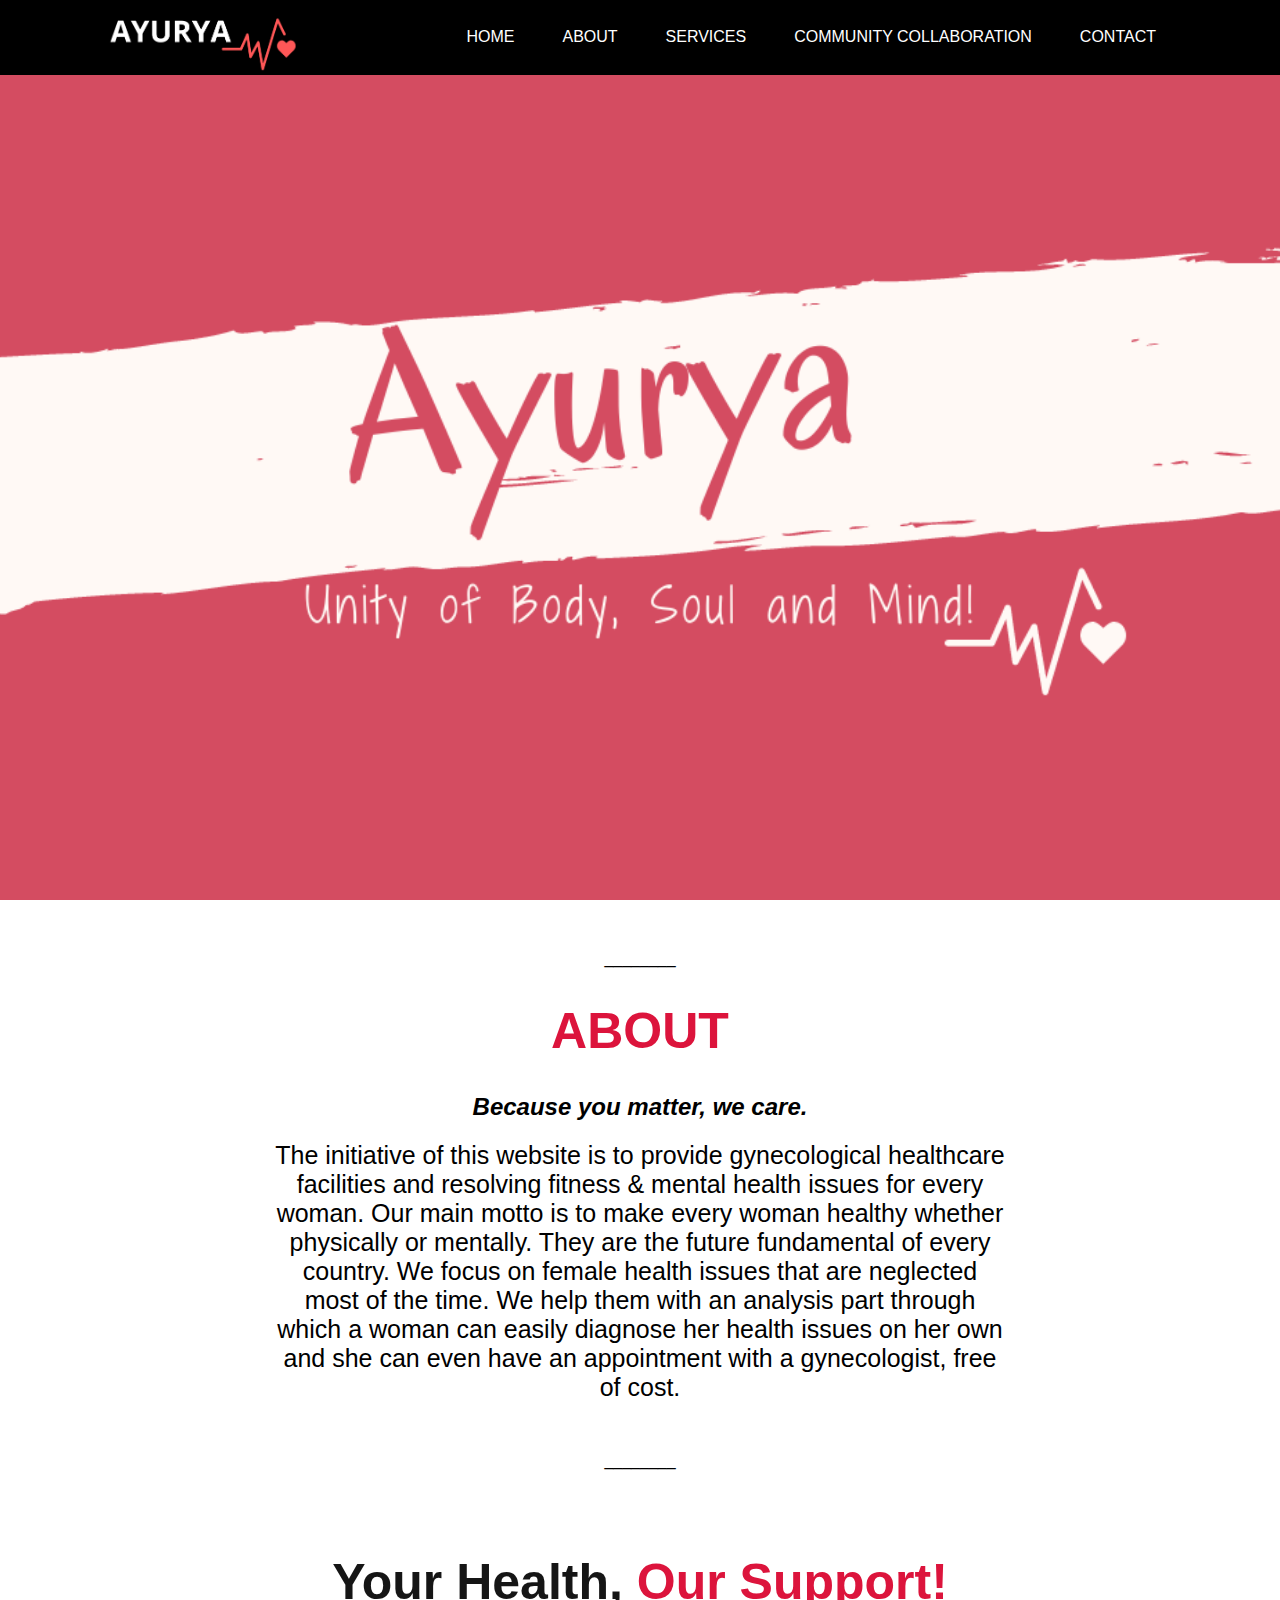
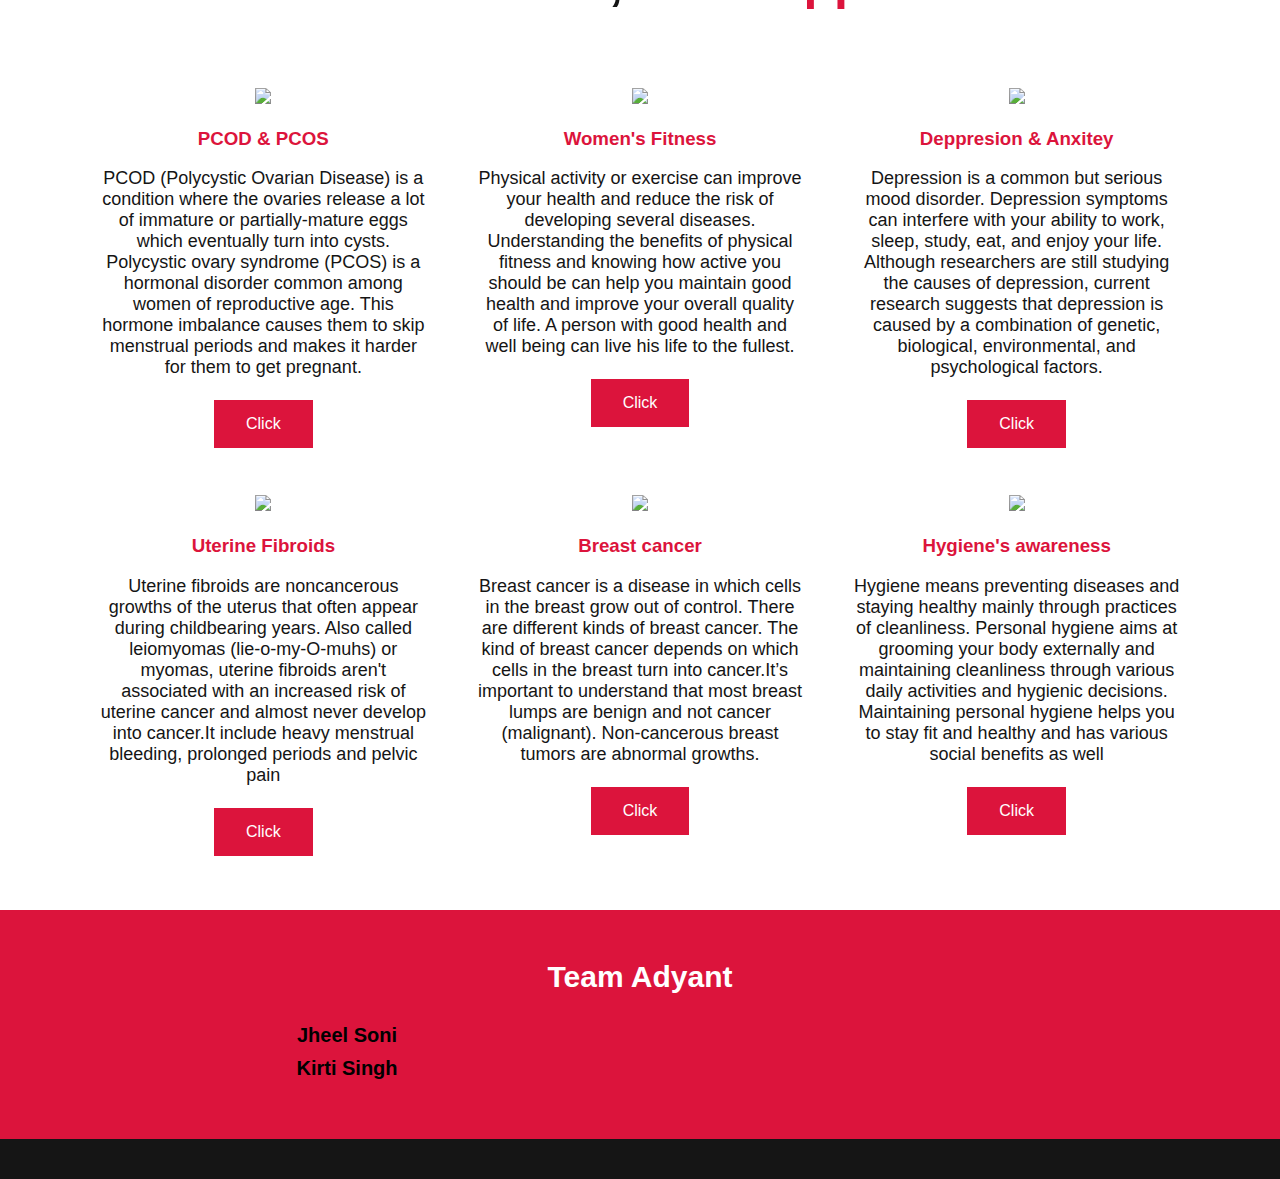
==== index.html @ 2e4d1632 "Add files via upload" ====
<!DOCTYPE html>
<html>

<head>
    <meta charset="utf-8" />
    <meta http-equiv="X-UA-Compatible" content="IE=edge">
    <title>NIROGYA</title>

    <meta name="viewport" content="width=device-width, initial-scale=1">
    <link rel="stylesheet" type="text/css" media="screen" href="main.css" />
    <link rel="stylesheet" href="https://use.fontawesome.com/releases/v5.3.1/css/all.css" integrity="sha384-mzrmE5qonljUremFsqc01SB46JvROS7bZs3IO2EmfFsd15uHvIt+Y8vEf7N7fWAU" crossorigin="anonymous">
    <script src="https://code.jquery.com/jquery-3.3.1.min.js"></script>
    <script src="js/main.js"></script>
    <link rel="shortcut icon" type="image/x-icon" href="heart.png">

</head>

<body>
    <div class="wrapper">

        <nav class="navbar">
            <div class="menu-btn" onclick="openSidebar()">
                <div class="btn-line"></div>
                <div class="btn-line"></div>
                <div class="btn-line"></div>
            </div>
            <a class="brand-logo"><img src="NIROGYA (1).png"></a>
            <ul class="nav-link">
                <li><a href="#">Home</a></li>
                <li><a href="#jheel">About</a></li>
                <li><a href="#ser">Services</a></li>
                <li><a href="https://forms.gle/XRRn3hAV5L69De619">Community Collaboration</a></li>
                <li><a href="#Adyant">Contact</a></li>
            </ul>

            <ul class="sidebar" id="sidebar">
                <div class="close" onclick="closeSidebar()">
                    &times;
                </div>
                <li><a href="#">Home</a></li>
                <li><a href="#jheel">About</a></li>
                <li><a href="#ser">Services</a></li>
                <li><a href="https://forms.gle/XRRn3hAV5L69De619">Community Collaboration</a></li>
                <li><a href="#Adyant">Contact</a></li>

            </ul>
        </nav>
        <div class="header-content">
            <h1></h1>
            <p>
            </p>

        </div>

        <header class="header-container">
        </header>


        <div class="about">
            <div style="text-align: center; padding-top: 50px;" id="jheel">________</div>
            <h1>ABOUT</h1>
            <div class="content">
                <h2><em>Because you matter, we care.</em></h2>
                <p class="imp">The initiative of this website is to provide gynecological healthcare facilities and resolving fitness & mental health issues for every woman. Our main motto is to make every woman healthy whether physically or mentally. They are the future
                    fundamental of every country. We focus on female health issues that are neglected most of the time. We help them with an analysis part through which a woman can easily diagnose her health issues on her own and she can even have an
                    appointment with a gynecologist, free of cost.</p>
            </div>

        </div>

        <div style="text-align: center; padding-top: 50px;" id="ser">________</div>
        <section class="sec1">
            <h1>Your Health, <span class="primary-color">Our Support!</span></h1>
            <div class="card1">
                <p><img src="https://img.icons8.com/ios-glyphs/64/000000/periods.png" /></p>
                <h3>PCOD & PCOS</h3>
                <p>PCOD (Polycystic Ovarian Disease) is a condition where the ovaries release a lot of immature or partially-mature eggs which eventually turn into cysts.<br>Polycystic ovary syndrome (PCOS) is a hormonal disorder common among women of reproductive
                    age. This hormone imbalance causes them to skip menstrual periods and makes it harder for them to get pregnant.
                </p>
                <a href="pcod/index.html"><button class="button">Click</button></a>
            </div>
            <div class="card2">
                <p><img src="https://img.icons8.com/wired/64/000000/girl-running.png" /></p>
                <h3>Women's Fitness</h3>
                <p>Physical activity or exercise can improve your health and reduce the risk of developing several diseases.<br>Understanding the benefits of physical fitness and knowing how active you should be can help you maintain good health and improve
                    your overall quality of life. A person with good health and well being can live his life to the fullest.</p>
                <a href="fit/ut/uf.html"><button class="button">Click</button></a>
            </div>
            <div class="card3">
                <p><img src="https://img.icons8.com/dotty/64/000000/depression.png" /></p>
                <h3>Deppresion & Anxitey</h3>
                <p>Depression is a common but serious mood disorder. Depression symptoms can interfere with your ability to work, sleep, study, eat, and enjoy your life. Although researchers are still studying the causes of depression, current research suggests
                    that depression is caused by a combination of genetic, biological, environmental, and psychological factors.
                </p>
                <a href="https://forms.gle/AT78fnuzaPmmdn5RA"><button class="button">Click</button></a>
            </div>
            <div class="card4">
                <p><img src="https://img.icons8.com/ios-filled/64/000000/uterus.png" /></p>
                <h3>Uterine Fibroids</h3>
                <p>Uterine fibroids are noncancerous growths of the uterus that often appear during childbearing years. Also called leiomyomas (lie-o-my-O-muhs) or myomas, uterine fibroids aren't associated with an increased risk of uterine cancer and almost
                    never develop into cancer.It include heavy menstrual bleeding, prolonged periods and pelvic pain</p>
                <a href="ut/uf.html"><button class="button">Click</button></a>
            </div>
            <div class="card5">
                <p><img src="https://img.icons8.com/fluent-systems-regular/63/000000/cancer-ribbon.png" /></p>
                <h3>Breast cancer</h3>
                <p>Breast cancer is a disease in which cells in the breast grow out of control. There are different kinds of breast cancer. The kind of breast cancer depends on which cells in the breast turn into cancer.It’s important to understand that
                    most breast lumps are benign and not cancer (malignant). Non-cancerous breast tumors are abnormal growths.
                </p>
                <a href="breast/bc.html"><button class="button">Click</button></a>
            </div>
            <div class="card6">
                <p><img src="https://img.icons8.com/pastel-glyph/64/000000/spa-care.png" /></p>
                <h3>Hygiene's awareness</h3>
                <p>Hygiene means preventing diseases and staying healthy mainly through practices of cleanliness. Personal hygiene aims at grooming your body externally and maintaining cleanliness through various daily activities and hygienic decisions.
                    Maintaining personal hygiene helps you to stay fit and healthy and has various social benefits as well
                </p>
                <a href="https://forms.gle/kfnBsjyQ5kR57PAd7"><button class="button">Click</button></a>
            </div>
        </section>
        <section class="sec2">
            <div class="team" id="Adyant">
                <p><b>Team Adyant</b></p>
                <ul class="fa-ul">
                    <h3>
                        <div class="grid-container" style="align-items: center;">
                            <div class="grid-item">Jheel Soni</div>
                            <div class="grid-item"><a href="https://www.linkedin.com/in/jheel-soni/"><i class="fab fa-linkedin fa-2x fa-fw"></i></a></div>
                            <div class="grid-item"><a href="https://github.com/jheel05"><i class="fab fa-github fa-2x fa-fw"></i></a></div>

                            <div class="grid-item">Kirti Singh</div>
                            <div class="grid-item"><a href="https://www.linkedin.com/in/kirtisingh2203/"><i class="fab fa-linkedin fa-2x fa-fw"></i></a></div>
                            <div class="grid-item"><a href="https://github.com/KS-bit"><i class="fab fa-github fa-2x fa-fw"></i></a></div>

                        </div>
                    </h3>
                </ul>
            </div>

        </section>
        <footer class="footer-container">


        </footer>
    </div>
</body>

</html>
---- main.css ----
body {
    font-family: -apple-system, BlinkMacSystemFont, "Segoe UI", Roboto, Oxygen, Ubuntu, Cantarell, "Open Sans", "Helvetica Neue", sans-serif;
    margin: 0;
    padding: 0;
}

.primary-color {
    color: crimson;
}

.secondary-color {
    color: #151515;
}

nav.navbar {
    position: fixed;
    top: 0;
    left: 0;
    width: 100%;
    height: 75px;
    padding: 12px 100px;
    box-sizing: border-box;
    z-index: 3;
    transition: all 0.5s ease-out;
    background-color: #000000;
}

nav.navbar.black {
    background: #000000;
    transition: all 0.5s ease-out;
}

nav.navbar .nav-logo {
    color: white;
    font-size: 25px;
    font-weight: 500;
    text-transform: uppercase;
    line-height: 50px;
    float: left;
}

nav.navbar ul.nav-link {
    float: right;
    list-style: none;
    display: flex;
    margin: 0;
    padding: 0;
}

nav.navbar ul.nav-link li a {
    padding: 12px 24px;
    line-height: 50px;
    color: white;
    font-weight: 500;
    text-transform: uppercase;
    text-decoration: none;
}

nav.navbar ul.nav-link li a.active {
    background: crimson;
    color: #fff;
    border-radius: 7px;
}

nav.navbar ul.nav-link li a.active:focus {
    outline: none;
}

nav.navbar ul.nav-link li a.active:hover {
    background: white;
    color: #000000;
    transition: all 0.5s ease-out;
}

nav.navbar ul.nav-link li a:hover {
    color: #D44C61;
    transition: all 0.5s ease-out;
}

header.header-container {
    background: url(kaju.png);
    background-size: cover;
    background-attachment: fixed;
    background-position: center;
    width: 100%;
    height: 100vh;
    z-index: -1;
}

ul.sidebar {
    background: #000000;
    position: fixed;
    top: 0;
    left: 0;
    height: 100%;
    width: 0;
    margin: 0;
    padding: 0;
    z-index: 3;
    overflow: hidden;
    transition: all 0.5s ease-out;
}

ul.sidebar.show {
    width: 100%;
    transition: all 0.5s ease-out;
}

ul.sidebar .close {
    float: right;
    margin: 8px 24px;
    color: crimson;
    font-size: 40px;
    cursor: pointer;
    transition: all 0.5s ease-out;
}

ul.sidebar li {
    clear: both;
    list-style: none;
    text-align: center;
    position: relative;
    top: 5vh;
}

ul.sidebar li a {
    color: #fff;
    text-decoration: none;
    padding: 16px 60px;
    line-height: 4;
    text-transform: uppercase;
    font-size: 16px;
    font-weight: 500;
    overflow: hidden;
    transition: all 0.5s ease-out;
}

ul.sidebar li a:hover {
    color: crimson;
}

.header-content {
    position: absolute;
    padding: 140px 100px;
    height: 100vh;
    text-align: left;
}

.header-content h1 {
    color: #fff;
    font-size: 70px;
    font-weight: 300;
    line-height: 30px;
}

.header-content p {
    font-size: 20px;
    color: #fff;
    margin-bottom: 40px;
}

.header-content a {
    background: crimson;
    color: #fff;
    border-radius: 7px;
    padding: 12px 24px;
    font-size: 20px;
    text-decoration: none;
    text-transform: uppercase;
}

.header-content a:hover {
    background: black;
    transition: all 0.5s ease-out;
}

section.sec1 {
    margin: 50px 100px;
    display: grid;
    grid-gap: 25px 50px;
    grid-template-columns: repeat(3, 1fr);
    grid-template-areas: "title title title" "card1 card2 card3" "card4 card5 card6";
    text-align: center;
}

section.sec1 .card1 h3,
section.sec1 .card2 h3,
section.sec1 .card3 h3,
section.sec1 .card4 h3,
section.sec1 .card5 h3,
section.sec1 .card6 h3 {
    color: crimson;
    text-align: center;
}

section.sec1 .card1 p,
section.sec1 .card2 p,
section.sec1 .card3 p,
section.sec1 .card4 p,
section.sec1 .card5 p,
section.sec1 .card6 p {
    text-align: center;
    font-size: 18px;
    font-weight: 500;
    color: #151515;
}

section.sec1 h1 {
    grid-area: title;
    text-align: center;
    color: #151515;
    font-size: 50px;
}

section.sec1 .card1 {
    grid-area: card1;
}

section.sec1 .card2 {
    grid-area: card2;
}

section.sec1 .card3 {
    grid-area: card3;
}

section.sec1 .card4 {
    grid-area: card4;
}

section.sec1 .card5 {
    grid-area: card5;
}

section.sec1 .card6 {
    grid-area: card6;
}

section.sec2 {
    background: crimson;
    text-align: center;
    padding: 20px 100px 40px;
}

section.sec2 p {
    color: #fff;
    font-size: 30px;
    font-weight: 500;
}

section.sec2 a {
    color: #fff;
}

section.sec2 a:hover {
    color: black;
}

section.sec2 {
    color: black;
}

section.sec2 .h3 {
    font-size: 30px;
}

footer.footer-container {
    background: #151515;
    padding: 20px 100px;
}

footer.footer-container p {
    color: #fff;
}

@media screen and (min-width: 769px) and (max-width: 1170px) {
    ul.sidebar {
        display: none;
    }
}

@media screen and (max-width: 768px) {
    nav.navbar {
        padding: 12px 50px;
        z-index: 1;
    }
    nav.navbar ul.nav-link {
        display: none;
    }
    nav.navbar .menu-btn {
        position: relative;
        right: 15px;
        top: 20px;
        width: 20px;
        float: right;
        cursor: pointer;
        transition: all 0.5s ease-out;
    }
    nav.navbar .menu-btn .btn-line {
        width: 100%;
        height: 2px;
        background: #fff;
        margin: 0 0 5px 0;
    }
    .header-content {
        padding: 100px 50px;
        text-align: center;
    }
    .header-content h1 {
        font-size: 45px;
    }
    .header-content p {
        font-size: 18px;
    }
    .header-content a {
        font-size: 18px;
    }
    section.sec1 {
        margin: 50px;
        grid-template-columns: repeat(2, 1fr);
        grid-template-areas: "title title" "card1 card2" "card3 card4" "card5 card6";
    }
    section.sec2 {
        padding: 20px 50px 40px;
    }
    section.sec2 i {
        font-size: 40px;
    }
    footer.footer-container {
        padding: 20px 50px;
    }
}

@media screen and (max-width: 500px) {
    section.sec1 {
        margin: 50px;
        grid-template-columns: repeat(1, 1fr);
        grid-template-areas: "title" "card1" "card2" "card3" "card4" "card5" "card6";
    }
    section.sec1 .card1 {
        grid-area: card1;
    }
    section.sec1 .card2 {
        grid-area: card2;
    }
    section.sec1 .card3 {
        grid-area: card3;
    }
    section.sec1 .card4 {
        grid-area: card4;
    }
    section.sec1 .card5 {
        grid-area: card5;
    }
    section.sec1 .card6 {
        grid-area: card6;
    }
    footer.footer-container p {
        text-align: center;
    }
}

.button {
    border: none;
    color: white;
    background-color: crimson;
    padding: 15px 32px;
    text-align: center;
    text-decoration: none;
    display: inline-block;
    font-size: 16px;
    margin: 4px 2px;
    cursor: pointer;
}

.button:hover {
    background-color: black;
}

.grid-container {
    display: grid;
    grid-template-columns: auto auto auto;
    grid-gap: 10px 10px;
    grid-column-gap: 0.1px;
    text-align: center;
}

.grid-item {
    font-size: 20px;
    text-align: center;
}

.brand-logo img {
    width: 200px;
}

.about h1 {
    font-size: 50px;
    color: crimson;
    text-align: center;
}

.content h2 {
    text-align: center;
}

.content p {
    text-align: center;
    font-size: 25px;
    justify-content: center;
    max-width: 730px;
    margin: 0 auto;
    float: none;
}
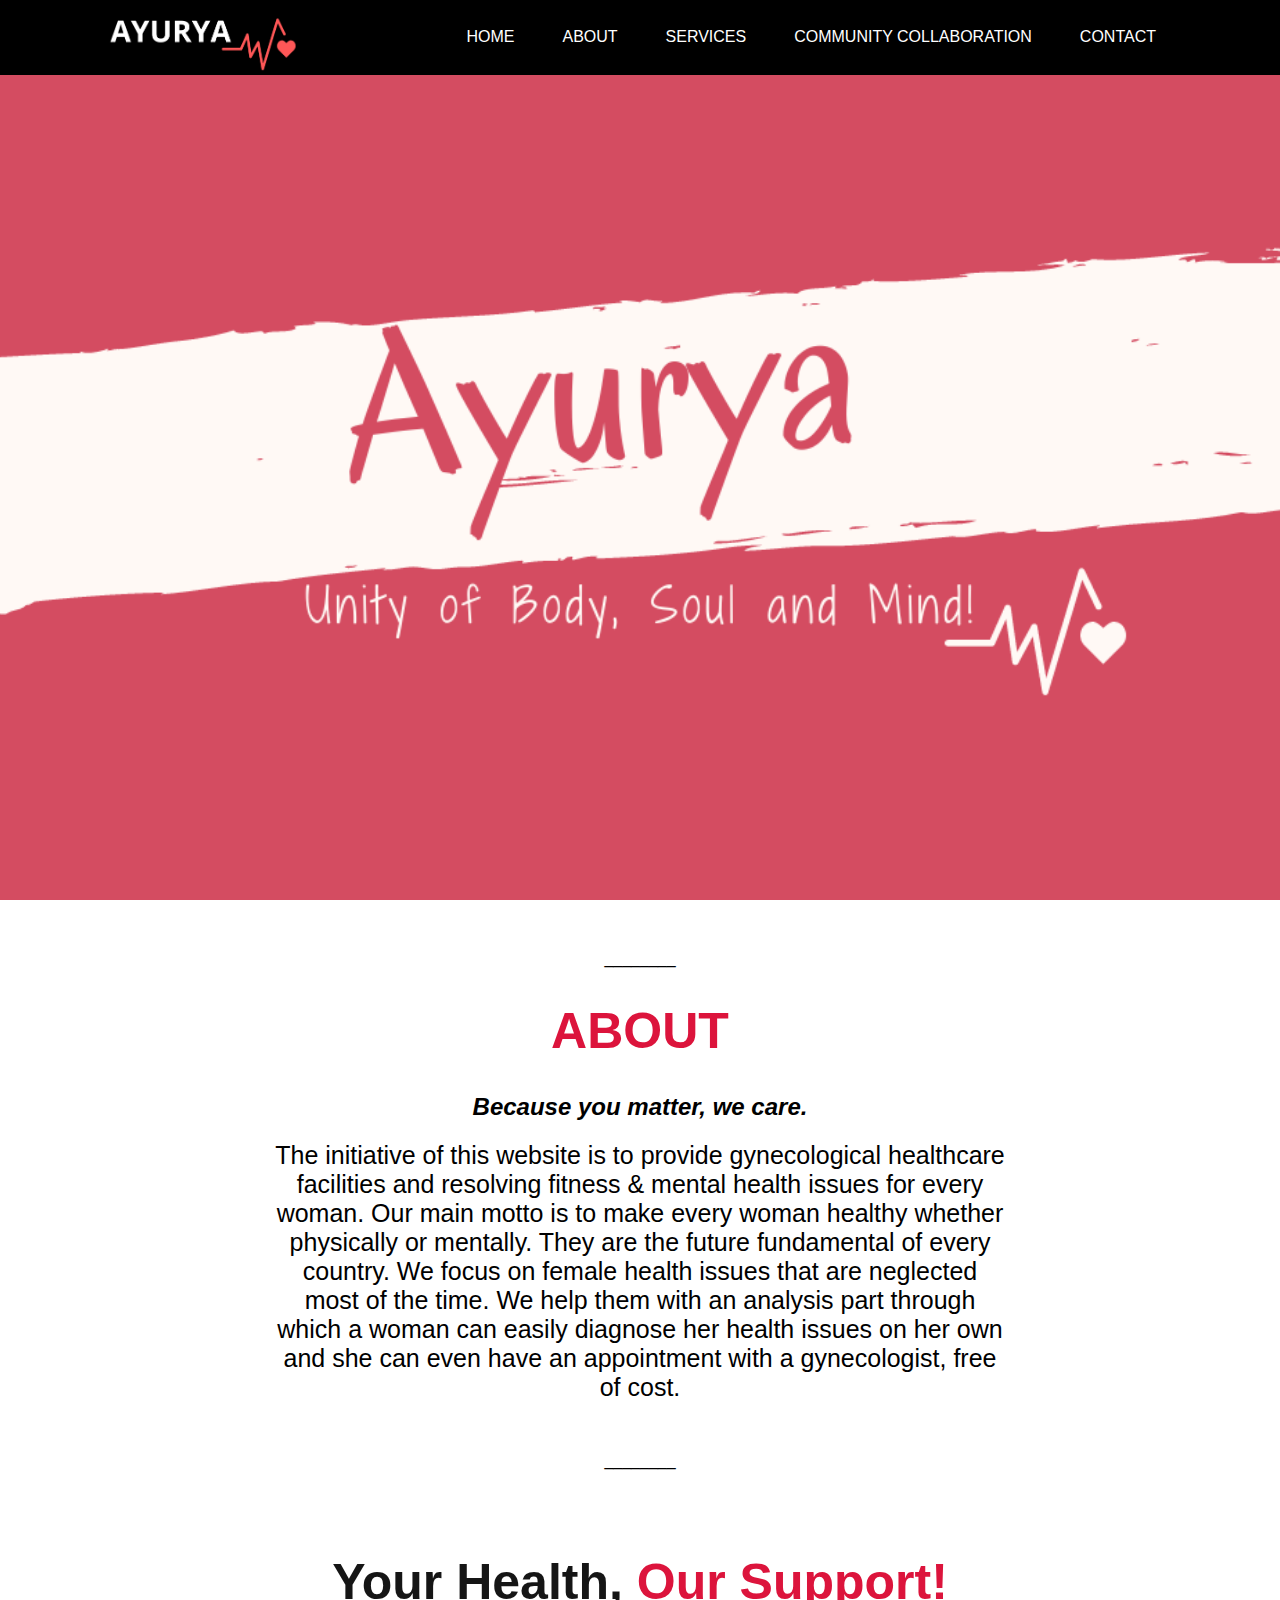
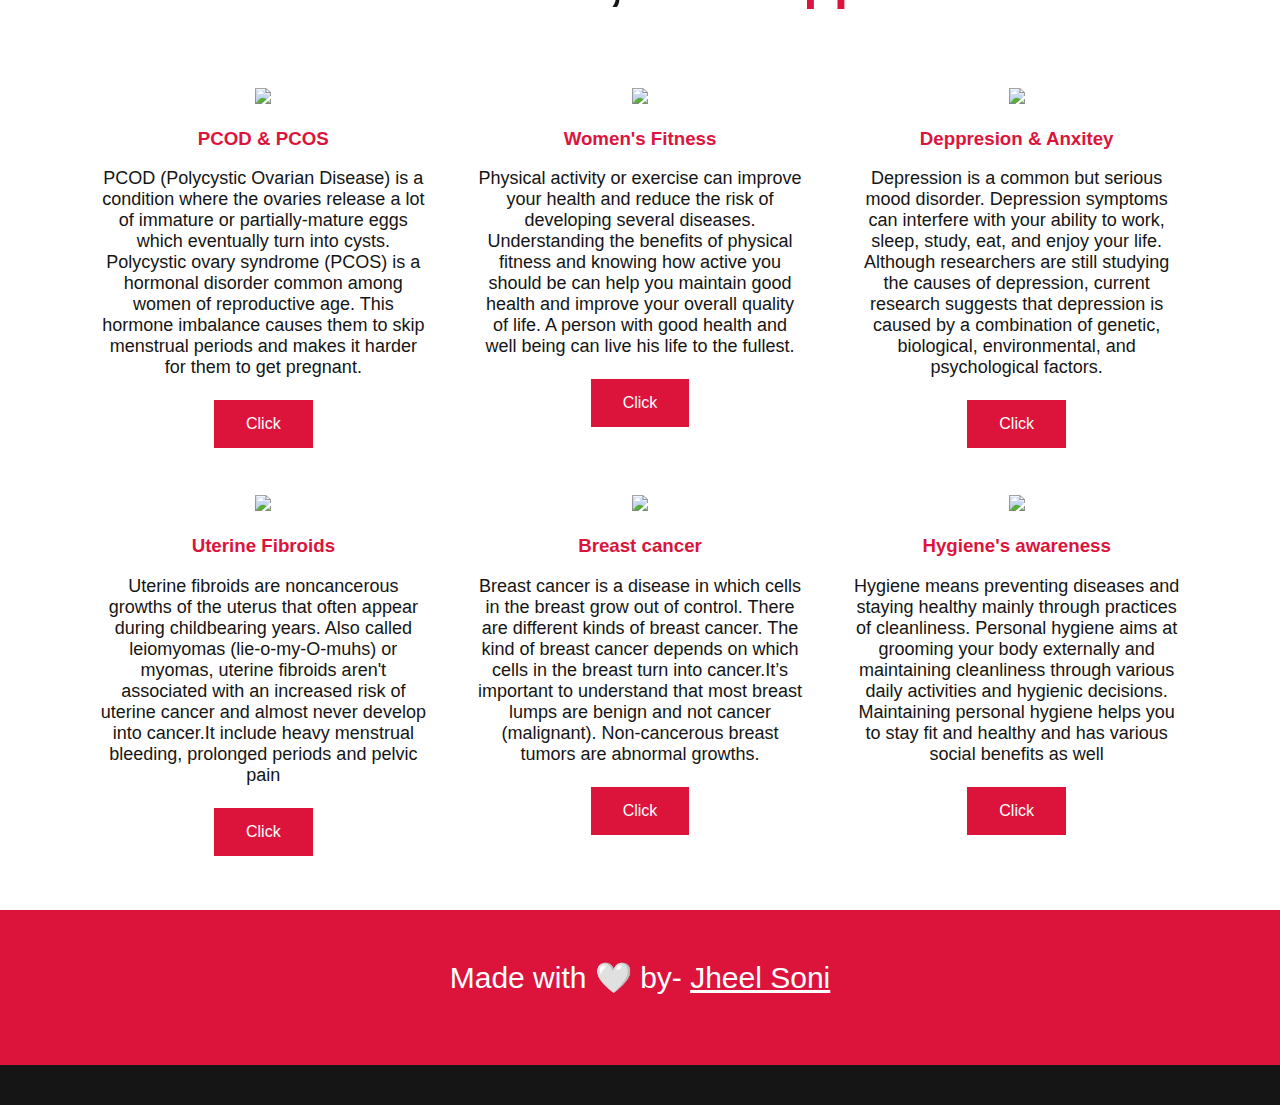
==== commit 3634f4d5: "Update index.html" ====
--- a/index.html
+++ b/index.html
@@ -4,7 +4,7 @@
 <head>
     <meta charset="utf-8" />
     <meta http-equiv="X-UA-Compatible" content="IE=edge">
-    <title>NIROGYA</title>
+    <title>AYURYA</title>
 
     <meta name="viewport" content="width=device-width, initial-scale=1">
     <link rel="stylesheet" type="text/css" media="screen" href="main.css" />
@@ -120,20 +120,9 @@
         </section>
         <section class="sec2">
             <div class="team" id="Adyant">
-                <p><b>Team Adyant</b></p>
+                <p>Made with 🤍 by- <a href="https://www.linkedin.com/in/jheel-soni/">Jheel Soni</a></p>
                 <ul class="fa-ul">
-                    <h3>
-                        <div class="grid-container" style="align-items: center;">
-                            <div class="grid-item">Jheel Soni</div>
-                            <div class="grid-item"><a href="https://www.linkedin.com/in/jheel-soni/"><i class="fab fa-linkedin fa-2x fa-fw"></i></a></div>
-                            <div class="grid-item"><a href="https://github.com/jheel05"><i class="fab fa-github fa-2x fa-fw"></i></a></div>
-
-                            <div class="grid-item">Kirti Singh</div>
-                            <div class="grid-item"><a href="https://www.linkedin.com/in/kirtisingh2203/"><i class="fab fa-linkedin fa-2x fa-fw"></i></a></div>
-                            <div class="grid-item"><a href="https://github.com/KS-bit"><i class="fab fa-github fa-2x fa-fw"></i></a></div>
-
-                        </div>
-                    </h3>
+                   
                 </ul>
             </div>
 
@@ -145,4 +134,4 @@
     </div>
 </body>
 
-</html>+</html>
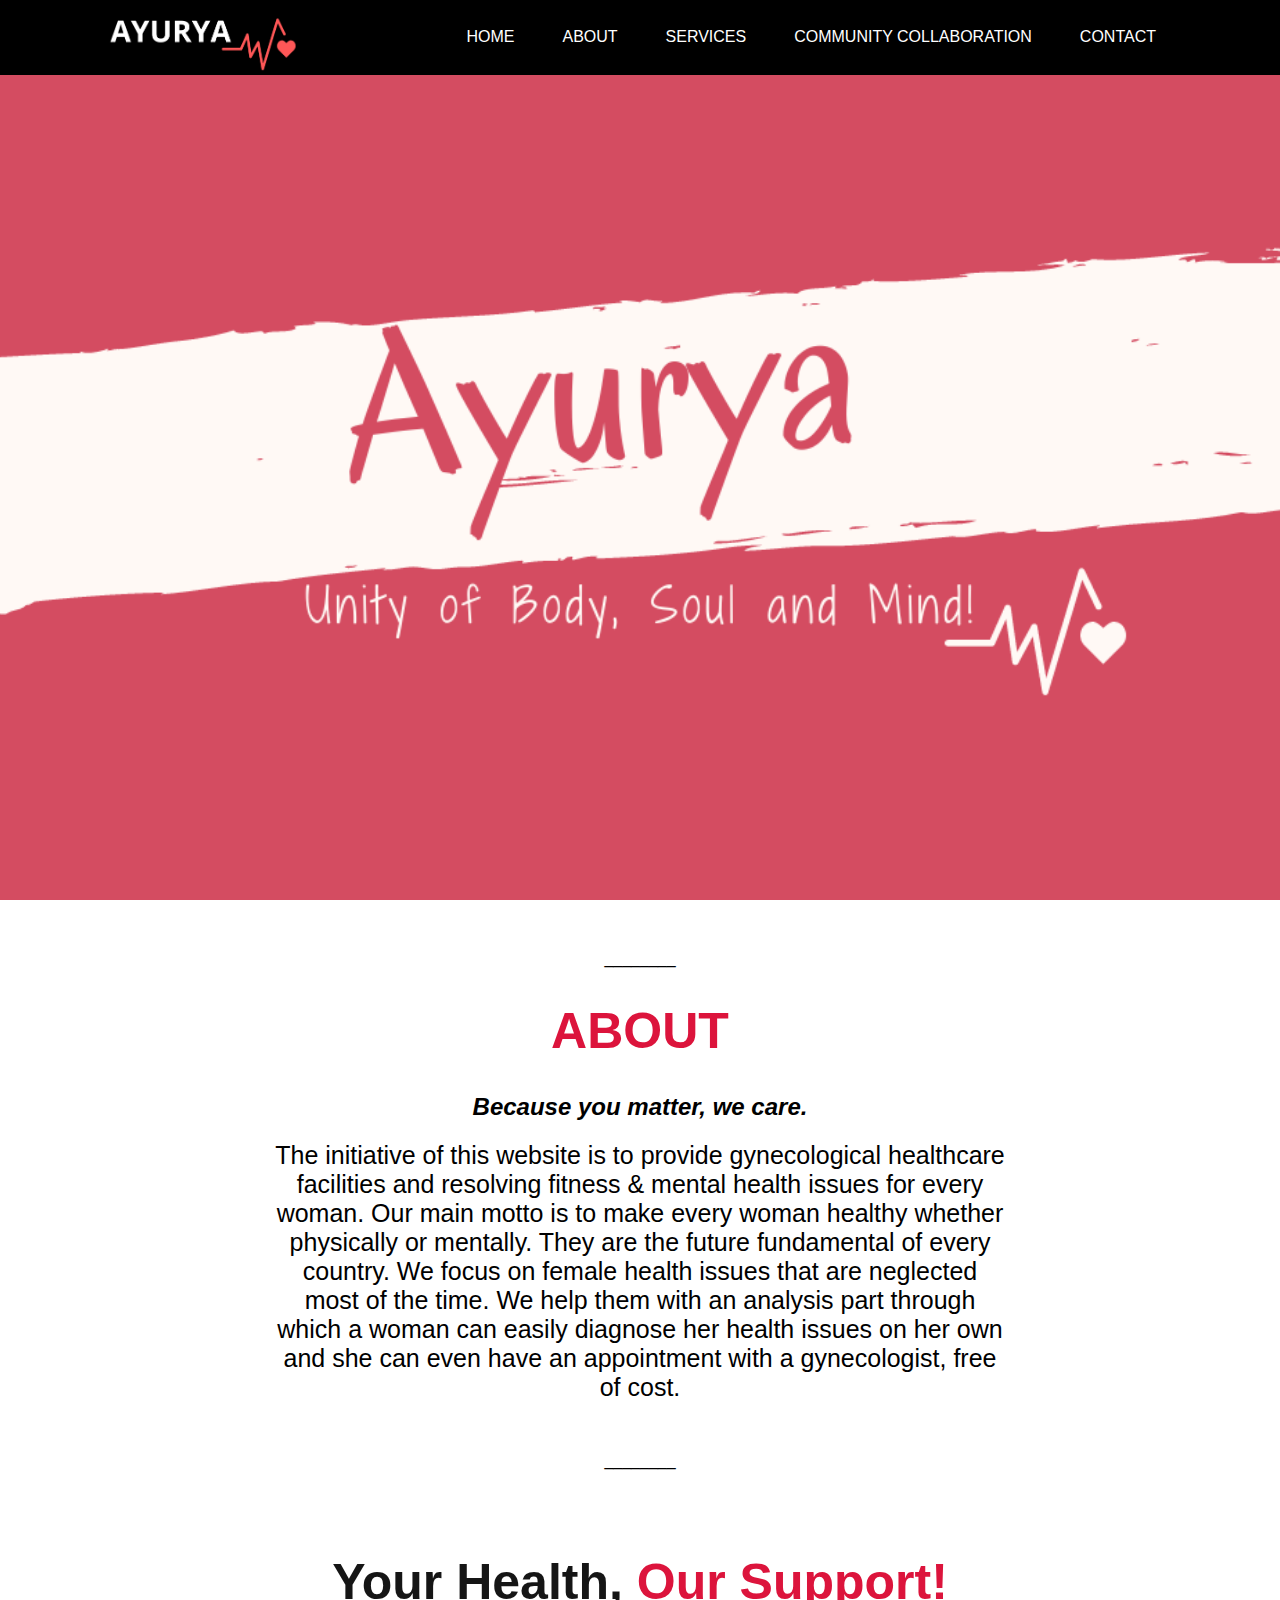
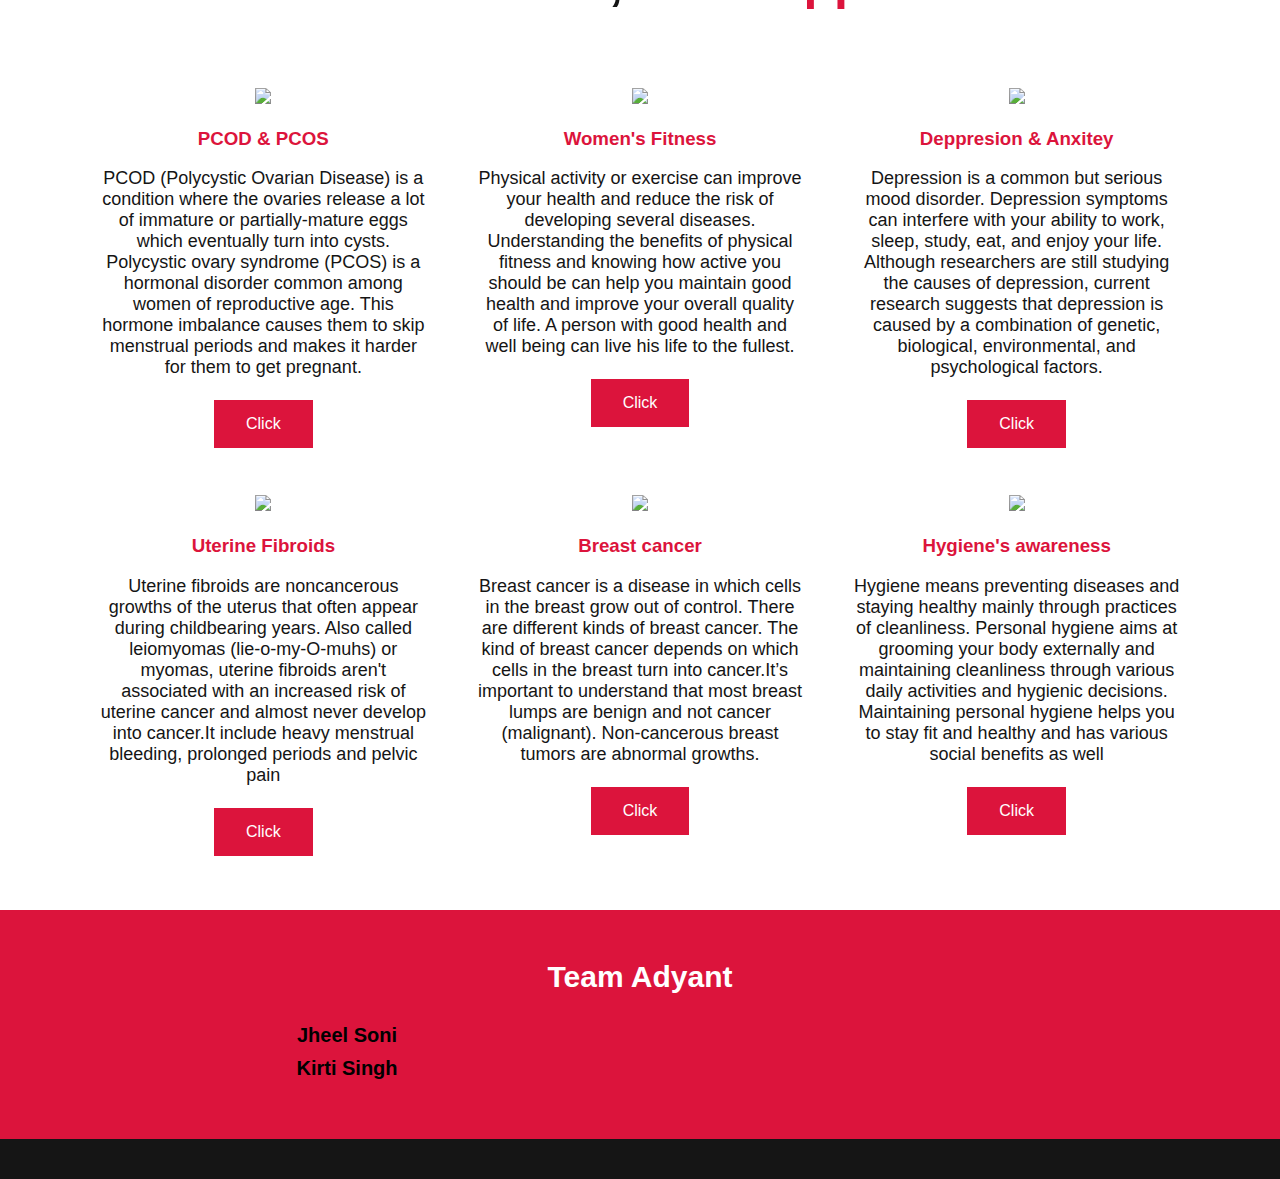
==== commit 588a9e94: "Update index.html" ====
--- a/index.html
+++ b/index.html
@@ -120,9 +120,20 @@
         </section>
         <section class="sec2">
             <div class="team" id="Adyant">
-                <p>Made with 🤍 by- <a href="https://www.linkedin.com/in/jheel-soni/">Jheel Soni</a></p>
+                 <p><b>Team Adyant</b></p>
                 <ul class="fa-ul">
-                   
+                     <h3>
+                        <div class="grid-container" style="align-items: center;">
+                            <div class="grid-item">Jheel Soni</div>
+                            <div class="grid-item"><a href="https://www.linkedin.com/in/jheel-soni/"><i class="fab fa-linkedin fa-2x fa-fw"></i></a></div>
+                            <div class="grid-item"><a href="https://github.com/jheel05"><i class="fab fa-github fa-2x fa-fw"></i></a></div>
+
+                            <div class="grid-item">Kirti Singh</div>
+                            <div class="grid-item"><a href="https://www.linkedin.com/in/kirtisingh2203/"><i class="fab fa-linkedin fa-2x fa-fw"></i></a></div>
+                            <div class="grid-item"><a href="https://github.com/KS-bit"><i class="fab fa-github fa-2x fa-fw"></i></a></div>
+
+                        </div>
+                    </h3>                  
                 </ul>
             </div>
 
